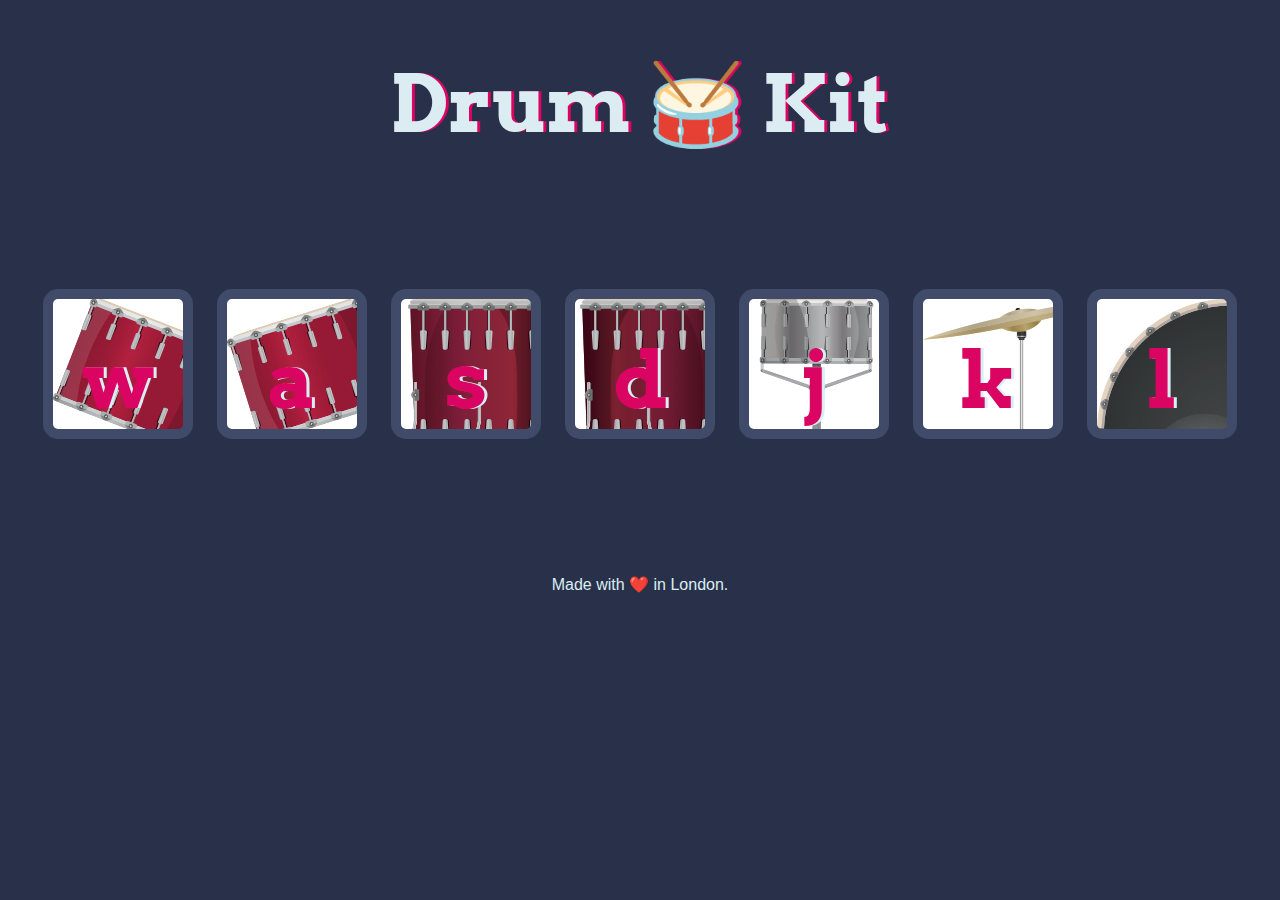
==== index.html @ e558d157 "Add files via upload" ====
<!DOCTYPE html>
<html lang="en" dir="ltr">

<head>
  <meta charset="utf-8">
  <title>Drum Kit</title>
  <link rel="stylesheet" href="styles.css">
  <link href="https://fonts.googleapis.com/css?family=Arvo" rel="stylesheet">
</head>

<body>

  <h1 id="title">Drum 🥁 Kit</h1>
  <div class="set">
    <button class="w drum">w</button>
    <button class="a drum">a</button>
    <button class="s drum">s</button>
    <button class="d drum">d</button>
    <button class="j drum">j</button>
    <button class="k drum">k</button>
    <button class="l drum">l</button>
  </div>

  <script src="index.js" charset="utf-8"> </script>
   
  <footer>
    Made with ❤️ in London.
  </footer>
</body>

</html>
---- styles.css ----
body {
  text-align: center;
  background-color: #283149;
}

h1 {
  font-size: 5rem;
  color: #DBEDF3;
  font-family: "Arvo", cursive;
  text-shadow: 3px 0 #DA0463;

}

footer {
  color: #DBEDF3;
  font-family: sans-serif;
}

.w {
        background-image: url("images/tom1.png");
}

.a {
  background-image: url("images/tom2.png")
}

.s {
  background-image: url("images/tom3.png")
}

.d {
  background-image: url("images/tom4.png")
}

.j {
  background-image: url("images/snare.png")
}

.k {
  background-image: url("images/crash.png")
}

.l {
  background-image: url("images/kick.png")
}

.set {
  margin: 10% auto;
}

.game-over {
  background-color: red;
  opacity: 0.8;
}

.pressed {
  box-shadow: 0 3px 4px 0 #DBEDF3;
  opacity: 0.5;
}

.red {
  color: red;
}

.drum {
  outline: none;
  border: 10px solid #404B69;
  font-size: 5rem;
  font-family: 'Arvo', cursive;
  line-height: 2;
  font-weight: 900;
  color: #DA0463;
  text-shadow: 3px 0 #DBEDF3;
  border-radius: 15px;
  display: inline-block;
  width: 150px;
  height: 150px;
  text-align: center;
  margin: 10px;
  background-color: white;
}
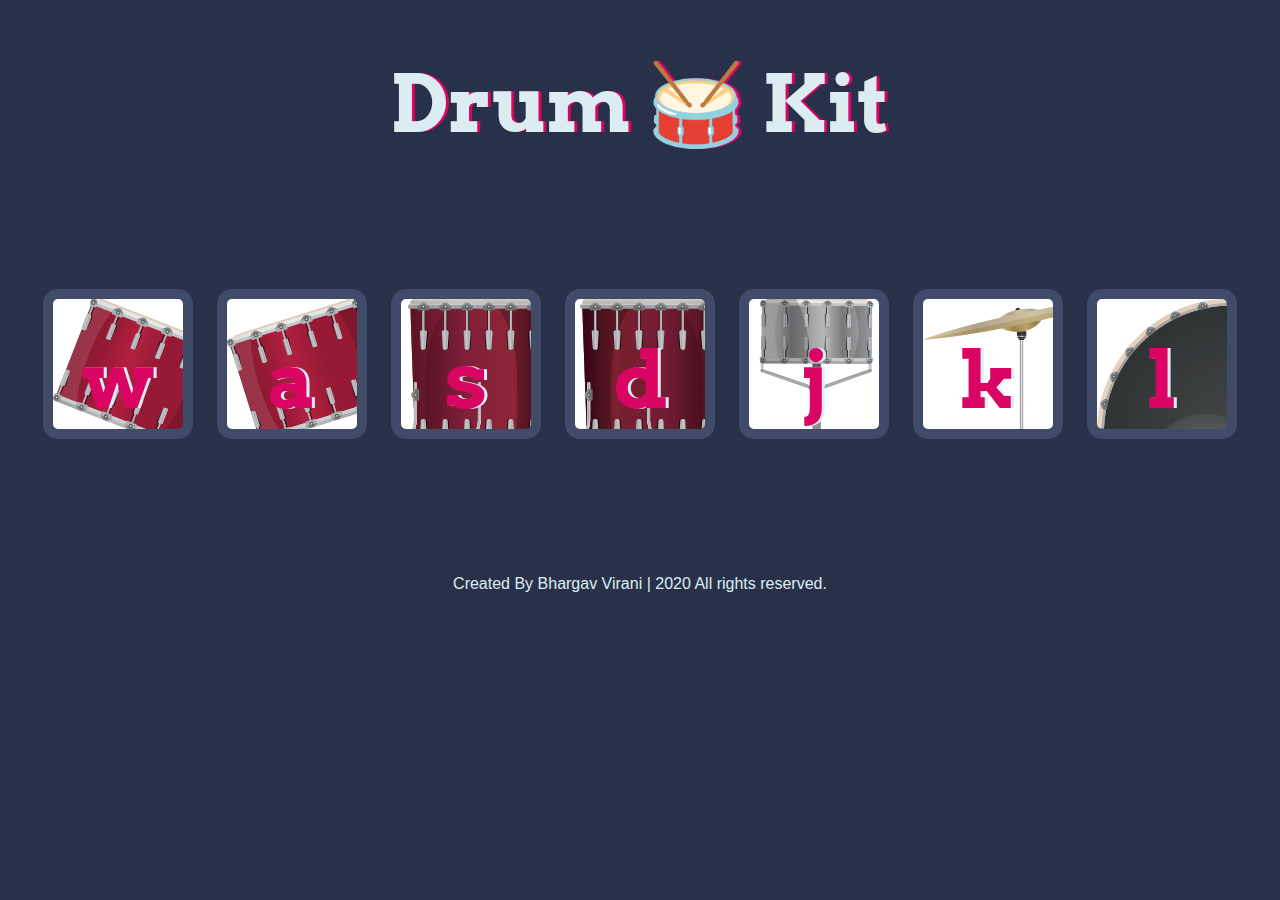
==== commit faabfd5b: "Update index.html" ====
--- a/index.html
+++ b/index.html
@@ -24,7 +24,7 @@
   <script src="index.js" charset="utf-8"> </script>
    
   <footer>
-    Made with ❤️ in London.
+   Created By Bhargav Virani |  2020 All rights reserved.
   </footer>
 </body>
 
